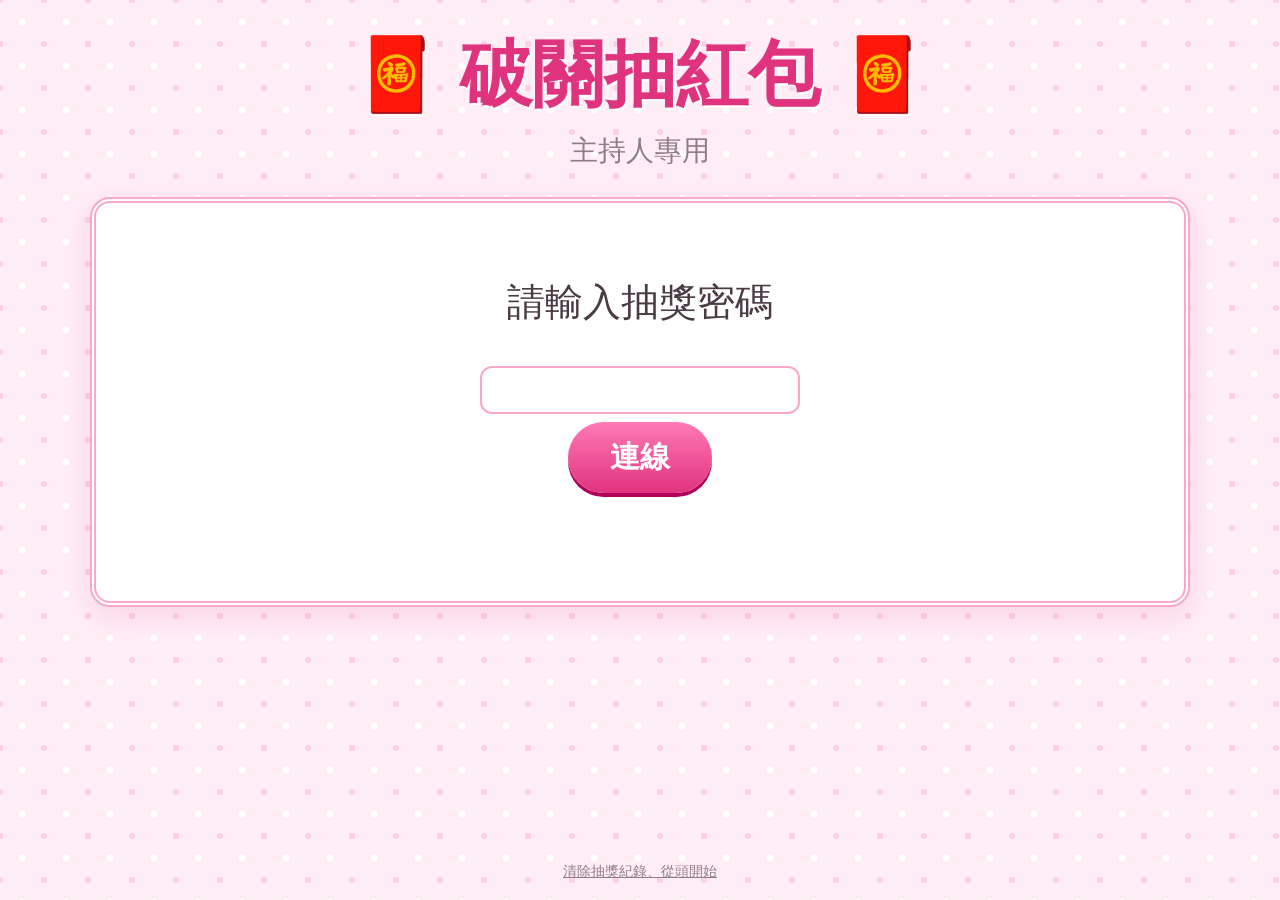
==== draw.html @ 4f55d428 "Add a projector-friendly lottery draw page draw.html reads the sign-up list from the Apps Script (pa" ====
<!doctype html>
<html lang="zh-Hant">
<head>
  <meta charset="utf-8">
  <meta name="viewport" content="width=device-width, initial-scale=1">
  <meta name="robots" content="noindex">
  <title>破關抽獎</title>
  <link rel="icon" href="data:image/svg+xml,<svg xmlns='http://www.w3.org/2000/svg' viewBox='0 0 100 100'><text y='.9em' font-size='90'>🧧</text></svg>">
  <style>
    /* 投影用抽獎頁：字要大、對比要夠，遠遠的賓客也看得到 */
    :root {
      --pink: #ff5fa2;
      --pink-deep: #e0337e;
      --pink-soft: #ffe3f0;
      --gold: #f0b400;
      --ink: #4a3b44;
      --muted: #8f7d88;
      --line: #f7a8cb;
    }
    * { box-sizing: border-box; }
    html, body { height: 100%; }
    body {
      margin: 0;
      color: var(--ink);
      font-family: "Noto Serif TC", "PMingLiU", "新細明體", "Songti TC", serif;
      background-color: #ffeef6;
      background-image:
        radial-gradient(#ffffff 3px, transparent 3.5px),
        radial-gradient(#ffd1e6 3px, transparent 3.5px);
      background-size: 44px 44px;
      background-position: 0 0, 22px 22px;
      overflow-x: hidden;
    }
    .page { min-height: 100%; display: flex; flex-direction: column; align-items: center; padding: 3vh 16px 2vh; text-align: center; }
    h1 { margin: 0 0 1vh; font-size: clamp(32px, 6vw, 72px); color: var(--pink-deep); text-shadow: 2px 2px 0 #fff; }
    .sub { margin: 0; font-size: clamp(16px, 2.2vw, 28px); color: var(--muted); }
    .card {
      width: min(1100px, 100%);
      margin-top: 3vh;
      padding: 4vh 3vw;
      background: #fff;
      border: 6px double var(--line);
      border-radius: 20px;
      box-shadow: 0 8px 30px rgba(224, 51, 126, .15);
    }
    .btn {
      font: inherit;
      font-size: clamp(18px, 2.4vw, 30px);
      font-weight: bold;
      padding: .5em 1.4em;
      margin: 8px;
      color: #fff;
      background: linear-gradient(#ff7ab5, var(--pink-deep));
      border: 0;
      border-radius: 999px;
      box-shadow: 0 4px 0 #b0005a;
      cursor: pointer;
    }
    .btn:active { transform: translateY(2px); box-shadow: 0 2px 0 #b0005a; }
    .btn:disabled { opacity: .4; cursor: not-allowed; }
    .btn-ghost { color: var(--pink-deep); background: #fff; border: 2px solid var(--line); box-shadow: none; }
    .btn-small { font-size: 15px; padding: .4em 1em; }
    input {
      font: inherit;
      font-size: 22px;
      padding: .4em .8em;
      border: 2px solid var(--line);
      border-radius: 12px;
      width: min(320px, 100%);
      text-align: center;
    }
    .muted { color: var(--muted); }
    .msg { min-height: 1.6em; color: #d0342c; font-size: 18px; }
    .count { font-size: clamp(64px, 14vw, 180px); font-weight: bold; color: var(--pink-deep); line-height: 1.1; }
    .count-label { font-size: clamp(20px, 3vw, 38px); }
    .ticker { margin: 2vh 0; font-size: clamp(16px, 2vw, 26px); color: var(--muted); min-height: 1.5em; }
    .prize { display: inline-block; padding: .2em 1em; font-size: clamp(22px, 3.4vw, 44px); font-weight: bold; color: #8a5a00; background: #fff6d6; border: 3px solid var(--gold); border-radius: 999px; }
    .stage {
      margin: 3vh auto;
      min-height: 2.2em;
      display: flex;
      flex-direction: column;
      align-items: center;
      justify-content: center;
      font-size: clamp(48px, 10vw, 150px);
      font-weight: bold;
      line-height: 1.15;
      overflow-wrap: anywhere;
    }
    .stage.rolling { color: var(--muted); }
    .stage.win { color: var(--pink-deep); animation: pop .5s ease-out; }
    .serial { font-family: "Courier New", monospace; font-size: clamp(22px, 3.4vw, 46px); letter-spacing: .2em; color: var(--ink); margin-top: .3em; }
    @keyframes pop { 0% { transform: scale(.6); } 70% { transform: scale(1.08); } 100% { transform: scale(1); } }
    .winners { width: min(1100px, 100%); margin-top: 3vh; display: flex; flex-wrap: wrap; gap: 12px; justify-content: center; }
    .winner { padding: 10px 18px; background: #fff; border: 2px dashed var(--line); border-radius: 12px; font-size: clamp(16px, 2vw, 24px); }
    .winner b { color: var(--pink-deep); }
    .winners.final { flex-direction: column; align-items: center; margin: 3vh 0 1vh; }
    .winners.final .winner { font-size: clamp(24px, 4vw, 52px); border-style: solid; }
    .winner small { font-family: "Courier New", monospace; color: var(--muted); }
    .foot { margin-top: auto; padding-top: 3vh; font-size: 14px; color: var(--muted); }
    .foot button { font: inherit; color: var(--muted); background: none; border: 0; text-decoration: underline; cursor: pointer; }
    .confetti { position: fixed; inset: 0; pointer-events: none; overflow: hidden; z-index: 10; }
    .confetti span { position: absolute; top: -10vh; font-size: clamp(24px, 4vw, 48px); animation: fall linear forwards; }
    @keyframes fall { to { transform: translateY(120vh) rotate(540deg); } }
    .demo { position: fixed; top: 8px; left: 8px; padding: 2px 10px; font-size: 14px; color: #fff; background: #8f7d88; border-radius: 6px; }
  </style>
</head>
<body>
  <div class="page" id="app"></div>
  <script src="content/settings.js"></script>
  <script>
  (function () {
    'use strict';
    const S = window.SETTINGS;
    const D = S.draw || { title: '抽獎', prizes: ['第 1 個紅包'] };
    const DEMO = /[?&]demo\b/.test(location.search);
    const STORE_KEY = DEMO ? 'wedding-draw-demo' : 'wedding-draw-v1';
    const KEY_KEY = 'wedding-draw-key';
    const app = document.getElementById('app');

    // ---------- 狀態（存在這台電腦，不小心重新整理也不會掉） ----------
    function fresh() {
      return { phase: 'login', entries: [], frozenAt: null, winners: [], skipped: [], current: null };
    }
    function load() {
      try { return Object.assign(fresh(), JSON.parse(localStorage.getItem(STORE_KEY) || '{}')); } catch (e) { return fresh(); }
    }
    function save() {
      try { localStorage.setItem(STORE_KEY, JSON.stringify(state)); } catch (e) { /* ignore */ }
    }
    let state = load();
    let key = '';
    try { key = sessionStorage.getItem(KEY_KEY) || ''; } catch (e) { /* ignore */ }

    const esc = (s) => String(s).replace(/[&<>"']/g, (c) => ({ '&': '&amp;', '<': '&lt;', '>': '&gt;', '"': '&quot;', "'": '&#39;' }[c]));
    const $ = (sel) => app.querySelector(sel);
    function randInt(n) {
      const buf = new Uint32Array(1);
      crypto.getRandomValues(buf);
      return buf[0] % n;
    }

    // ---------- 讀名單 ----------
    function demoEntries() {
      const names = ['王小明', '陳美麗', '林志強', '張雅婷', '李大華', '黃怡君', '吳建宏', '劉佳穎', '蔡宗翰', '楊淑芬',
        '許家豪', '鄭雅雯', '謝文傑', '郭品妤', '洪志明', '曾郁婷', '邱冠宇', '廖婉婷', '賴俊傑', '周欣怡',
        '葉承翰', '蘇芷涵', '莊子豪', '呂佩珊', '江柏翰', '何依婷', '羅國華', '高筱涵', '潘冠廷', '簡怡安'];
      return names.map((name, i) => ({ name, serial: 'DEMO' + String.fromCharCode(65 + (i % 26)) + (i % 10), at: i }));
    }

    async function fetchEntries() {
      if (DEMO) return demoEntries();
      if (!S.sheetUrl) throw new Error('settings.js 還沒設定 sheetUrl');
      const r = await fetch(S.sheetUrl, { method: 'POST', body: JSON.stringify({ action: 'list', key }) });
      let data;
      try { data = await r.json(); } catch (e) { throw new Error('讀不到名單：Apps Script 可能還沒更新成新版並重新部署'); }
      if (!data.ok) throw new Error(data.error === 'key' ? '密碼不對（或 Apps Script 還沒設定 DRAW_KEY）' : '讀取失敗');
      // 同一個序號只算一次
      const seen = new Set();
      return data.entries.filter((e) => e.serial && !seen.has(e.serial) && seen.add(e.serial));
    }

    // ---------- 畫面 ----------
    function header(sub) {
      return `<h1>${D.title}</h1><p class="sub">${sub}</p>${DEMO ? '<div class="demo">示範模式（假名單）</div>' : ''}`;
    }
    function footer() {
      return `<div class="foot"><button type="button" id="resetAll">清除抽獎紀錄、從頭開始</button></div>`;
    }

    function render() {
      clearInterval(render.timer);
      if (state.phase === 'login') return renderLogin();
      if (state.phase === 'collect') return renderCollect();
      return renderDraw();
    }

    function renderLogin() {
      if (DEMO) { state.entries = demoEntries(); state.phase = 'collect'; save(); return render(); }
      app.innerHTML = `
        ${header('主持人專用')}
        <form class="card" id="login">
          <p class="count-label">請輸入抽獎密碼</p>
          <input type="password" id="key" autocomplete="off" value="${esc(key)}">
          <div><button class="btn" type="submit">連線</button></div>
          <p class="msg" id="msg"></p>
        </form>
        ${footer()}`;
      $('#login').addEventListener('submit', async (e) => {
        e.preventDefault();
        key = $('#key').value.trim();
        $('#msg').textContent = '連線中……';
        try {
          state.entries = await fetchEntries();
          try { sessionStorage.setItem(KEY_KEY, key); } catch (err) { /* ignore */ }
          state.phase = 'collect';
          save();
          render();
        } catch (err) {
          $('#msg').textContent = err.message;
        }
      });
      bindFooter();
    }

    function renderCollect() {
      const latest = state.entries.slice(-5).reverse().map((e) => esc(e.name)).join('、');
      app.innerHTML = `
        ${header('破關的賓客都在名單裡！')}
        <div class="card">
          <div class="count">${state.entries.length}</div>
          <div class="count-label">位賓客已破關</div>
          <div class="ticker">${latest ? '最新破關：' + latest : '還沒有人破關……'}</div>
          <button class="btn" type="button" id="freeze" ${state.entries.length ? '' : 'disabled'}>截止登記，開始抽獎</button>
          <div><button class="btn btn-ghost btn-small" type="button" id="refresh">立即更新名單</button></div>
          <p class="msg" id="msg"></p>
        </div>
        ${footer()}`;
      const refresh = async () => {
        try {
          state.entries = await fetchEntries();
          save();
          if (state.phase === 'collect') renderCollect();
        } catch (err) {
          const m = $('#msg');
          if (m) m.textContent = err.message;
        }
      };
      $('#refresh').addEventListener('click', refresh);
      $('#freeze').addEventListener('click', async () => {
        await refresh();
        if (!confirm(`確定截止登記嗎？\n目前共 ${state.entries.length} 人，截止後再登記的就不算了。`)) return;
        state.phase = 'draw';
        state.frozenAt = Date.now();
        save();
        render();
      });
      bindFooter();
      if (!DEMO) render.timer = setInterval(refresh, 10000); // 每 10 秒自動更新
    }

    const pool = () => state.entries.filter((e) =>
      !state.winners.some((w) => w.serial === e.serial) && !state.skipped.includes(e.serial));
    const prizeIndex = () => state.winners.length;

    function renderDraw() {
      const done = prizeIndex() >= D.prizes.length;
      const cur = state.current; // 剛抽出、還沒確認的得獎者
      const prize = done ? '抽獎結束，恭喜得獎的賓客！' : D.prizes[prizeIndex()];
      let stage = '<span class="muted">？？？</span>';
      if (cur) stage = `<span>${esc(cur.name)}</span><span class="serial">序號 ${esc(cur.serial)}</span>`;
      let actions = '';
      if (!done && !cur) {
        actions = `<button class="btn" type="button" id="go" ${pool().length ? '' : 'disabled'}>開始抽獎</button>`;
      } else if (cur) {
        actions = `
          <button class="btn" type="button" id="confirm">恭喜！${prizeIndex() + 1 < D.prizes.length ? '下一個獎' : '完成'}</button>
          <button class="btn btn-ghost" type="button" id="redraw">不在現場，重抽</button>`;
      }
      const winners = state.winners.map((w) =>
        `<div class="winner">${esc(w.prize)}：<b>${esc(w.name)}</b> <small>${esc(w.serial)}</small></div>`).join('');
      app.innerHTML = `
        ${header(`共 ${state.entries.length} 位破關賓客參加抽獎`)}
        <div class="card">
          <div class="prize">${esc(prize)}</div>
          ${done && !cur ? `<div class="winners final">${winners}</div>` : `<div class="stage${cur ? ' win' : ''}" id="stage">${stage}</div>`}
          <div>${actions}</div>
          <p class="msg">${!done && !cur && !pool().length ? '名單裡的人都抽過了' : ''}</p>
        </div>
        ${winners && !done ? `<div class="winners">${winners}</div>` : ''}
        ${footer()}`;
      if ($('#go')) $('#go').addEventListener('click', roll);
      if ($('#confirm')) $('#confirm').addEventListener('click', () => {
        state.winners.push(Object.assign({ prize: D.prizes[prizeIndex()] }, state.current));
        state.current = null;
        save();
        render();
      });
      if ($('#redraw')) $('#redraw').addEventListener('click', () => {
        state.skipped.push(state.current.serial);
        state.current = null;
        save();
        roll();
      });
      bindFooter();
    }

    // 名字快速跳動，越來越慢，最後停在得獎者
    let rolling = false;
    function roll() {
      const candidates = pool();
      if (!candidates.length || rolling) return;
      rolling = true;
      const winner = candidates[randInt(candidates.length)];
      const btn = $('#go') || $('#redraw');
      if (btn) btn.disabled = true;
      const stageEl = $('#stage');
      stageEl.className = 'stage rolling';
      const start = performance.now();
      const total = 4000;
      const tick = () => {
        const t = performance.now() - start;
        if (t >= total) {
          rolling = false;
          state.current = { name: winner.name, serial: winner.serial };
          save();
          render();
          confetti();
          return;
        }
        const show = candidates.length > 1 ? candidates[randInt(candidates.length)] : winner;
        stageEl.innerHTML = `<span>${esc(show.name)}</span>`;
        setTimeout(tick, 50 + 400 * Math.pow(t / total, 3));
      };
      tick();
    }

    function confetti() {
      const box = document.createElement('div');
      box.className = 'confetti';
      const icons = ['🎉', '💗', '🧧', '✨', '🎊'];
      for (let i = 0; i < 40; i++) {
        const s = document.createElement('span');
        s.textContent = icons[i % icons.length];
        s.style.left = Math.random() * 100 + 'vw';
        s.style.animationDuration = 2.5 + Math.random() * 2.5 + 's';
        s.style.animationDelay = Math.random() * 0.8 + 's';
        box.appendChild(s);
      }
      document.body.appendChild(box);
      setTimeout(() => box.remove(), 6000);
    }

    function bindFooter() {
      const b = document.getElementById('resetAll');
      if (!b) return;
      b.addEventListener('click', () => {
        if (!confirm('確定要清除所有抽獎紀錄（包含已抽出的得獎者），從頭開始嗎？')) return;
        state = fresh();
        save();
        render();
      });
    }

    // 空白鍵也可以抽（主持人拿簡報筆、鍵盤都方便）
    document.addEventListener('keydown', (e) => {
      if (e.key !== ' ' || e.target.tagName === 'INPUT') return;
      const b = $('#go');
      if (b && !b.disabled) { e.preventDefault(); b.click(); }
    });

    render();
  })();
  </script>
</body>
</html>
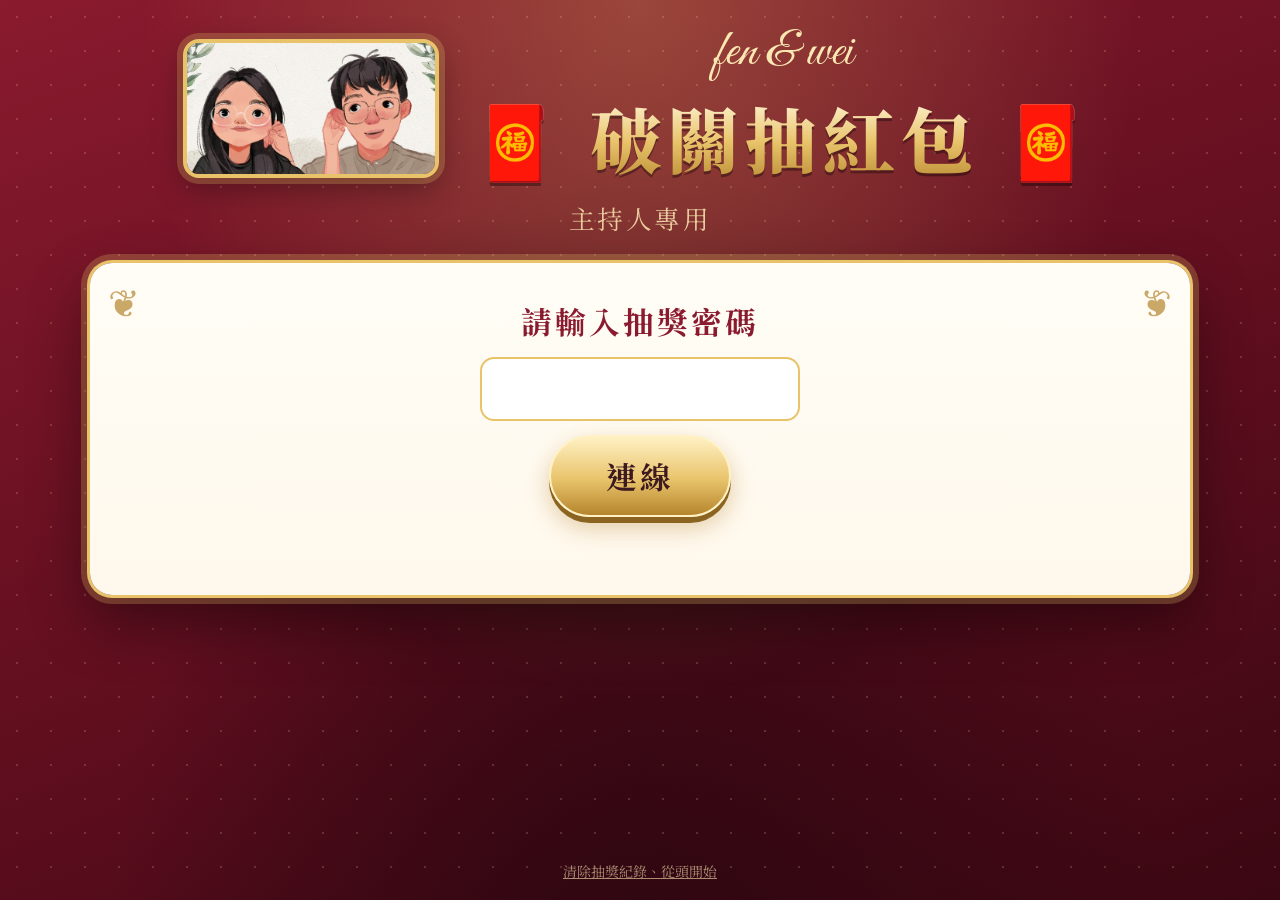
==== commit 121b320e: "Restyle the draw page in wine and gold with a slot reel Adds the couple illustration from the invita" ====
--- a/draw.html
+++ b/draw.html
@@ -6,106 +6,301 @@
   <meta name="robots" content="noindex">
   <title>破關抽獎</title>
   <link rel="icon" href="data:image/svg+xml,<svg xmlns='http://www.w3.org/2000/svg' viewBox='0 0 100 100'><text y='.9em' font-size='90'>🧧</text></svg>">
+  <link rel="preconnect" href="https://fonts.googleapis.com">
+  <link rel="preconnect" href="https://fonts.gstatic.com" crossorigin>
+  <link href="https://fonts.googleapis.com/css2?family=Noto+Serif+TC:wght@500;700;900&family=Great+Vibes&display=swap" rel="stylesheet">
   <style>
-    /* 投影用抽獎頁：字要大、對比要夠，遠遠的賓客也看得到 */
+    /* 投影用抽獎頁：酒紅 + 金色的喜氣風格，字要大，遠遠的賓客也看得到 */
     :root {
-      --pink: #ff5fa2;
-      --pink-deep: #e0337e;
-      --pink-soft: #ffe3f0;
-      --gold: #f0b400;
-      --ink: #4a3b44;
-      --muted: #8f7d88;
-      --line: #f7a8cb;
+      --wine: #5c0d1d;
+      --wine-2: #8a1a2e;
+      --red: #c62b3c;
+      --gold: #e8c36a;
+      --gold-light: #fbe7b2;
+      --gold-deep: #b5852d;
+      --cream: #fff8ec;
+      --ink: #3d1a20;
+      --muted: #9a7b6e;
     }
     * { box-sizing: border-box; }
     html, body { height: 100%; }
     body {
       margin: 0;
-      color: var(--ink);
-      font-family: "Noto Serif TC", "PMingLiU", "新細明體", "Songti TC", serif;
-      background-color: #ffeef6;
-      background-image:
-        radial-gradient(#ffffff 3px, transparent 3.5px),
-        radial-gradient(#ffd1e6 3px, transparent 3.5px);
-      background-size: 44px 44px;
-      background-position: 0 0, 22px 22px;
+      color: var(--cream);
+      font-family: "Noto Serif TC", "PMingLiU", "Songti TC", serif;
+      background:
+        radial-gradient(ellipse at 50% 0%, rgba(232, 195, 106, .28), transparent 55%),
+        radial-gradient(ellipse at 50% 120%, #2b0610, transparent 60%),
+        linear-gradient(160deg, var(--wine-2), var(--wine) 60%, #3a0712);
+      background-attachment: fixed;
       overflow-x: hidden;
     }
-    .page { min-height: 100%; display: flex; flex-direction: column; align-items: center; padding: 3vh 16px 2vh; text-align: center; }
-    h1 { margin: 0 0 1vh; font-size: clamp(32px, 6vw, 72px); color: var(--pink-deep); text-shadow: 2px 2px 0 #fff; }
-    .sub { margin: 0; font-size: clamp(16px, 2.2vw, 28px); color: var(--muted); }
-    .card {
-      width: min(1100px, 100%);
-      margin-top: 3vh;
-      padding: 4vh 3vw;
-      background: #fff;
-      border: 6px double var(--line);
-      border-radius: 20px;
-      box-shadow: 0 8px 30px rgba(224, 51, 126, .15);
-    }
-    .btn {
-      font: inherit;
-      font-size: clamp(18px, 2.4vw, 30px);
-      font-weight: bold;
-      padding: .5em 1.4em;
-      margin: 8px;
-      color: #fff;
-      background: linear-gradient(#ff7ab5, var(--pink-deep));
-      border: 0;
-      border-radius: 999px;
-      box-shadow: 0 4px 0 #b0005a;
-      cursor: pointer;
-    }
-    .btn:active { transform: translateY(2px); box-shadow: 0 2px 0 #b0005a; }
-    .btn:disabled { opacity: .4; cursor: not-allowed; }
-    .btn-ghost { color: var(--pink-deep); background: #fff; border: 2px solid var(--line); box-shadow: none; }
-    .btn-small { font-size: 15px; padding: .4em 1em; }
-    input {
-      font: inherit;
-      font-size: 22px;
-      padding: .4em .8em;
-      border: 2px solid var(--line);
-      border-radius: 12px;
-      width: min(320px, 100%);
-      text-align: center;
-    }
-    .muted { color: var(--muted); }
-    .msg { min-height: 1.6em; color: #d0342c; font-size: 18px; }
-    .count { font-size: clamp(64px, 14vw, 180px); font-weight: bold; color: var(--pink-deep); line-height: 1.1; }
-    .count-label { font-size: clamp(20px, 3vw, 38px); }
-    .ticker { margin: 2vh 0; font-size: clamp(16px, 2vw, 26px); color: var(--muted); min-height: 1.5em; }
-    .prize { display: inline-block; padding: .2em 1em; font-size: clamp(22px, 3.4vw, 44px); font-weight: bold; color: #8a5a00; background: #fff6d6; border: 3px solid var(--gold); border-radius: 999px; }
-    .stage {
-      margin: 3vh auto;
-      min-height: 2.2em;
+    /* 背景的細金點 */
+    body::before {
+      content: "";
+      position: fixed;
+      inset: 0;
+      pointer-events: none;
+      background-image: radial-gradient(rgba(251, 231, 178, .18) 1.2px, transparent 1.6px);
+      background-size: 34px 34px;
+    }
+    /* 飄浮的金色光點 */
+    .sparkles { position: fixed; inset: 0; pointer-events: none; overflow: hidden; }
+    .sparkles i {
+      position: absolute;
+      bottom: -20px;
+      width: 6px;
+      height: 6px;
+      border-radius: 50%;
+      background: var(--gold-light);
+      box-shadow: 0 0 10px 2px rgba(251, 231, 178, .7);
+      opacity: 0;
+      animation: rise linear infinite;
+    }
+    @keyframes rise {
+      0% { transform: translateY(0); opacity: 0; }
+      15% { opacity: .8; }
+      100% { transform: translateY(-110vh); opacity: 0; }
+    }
+
+    .page {
+      position: relative;
+      min-height: 100%;
       display: flex;
       flex-direction: column;
       align-items: center;
+      padding: 3vh 16px 2vh;
+      text-align: center;
+    }
+
+    /* ---------- 標題 ---------- */
+    .head { display: flex; align-items: center; justify-content: center; gap: 2.5vw; }
+    .couple {
+      flex: none;
+      width: clamp(150px, 20vw, 290px);
+      height: auto;
+      border-radius: 16px;
+      border: 4px solid var(--gold);
+      box-shadow: 0 0 0 6px rgba(232, 195, 106, .25), 0 10px 30px rgba(0, 0, 0, .35);
+      background: var(--cream);
+    }
+    .script { font-family: "Great Vibes", cursive; font-size: clamp(28px, 4vw, 56px); color: var(--gold-light); line-height: 1; }
+    h1 {
+      margin: .1em 0 0;
+      font-size: clamp(34px, 5.6vw, 80px);
+      font-weight: 900;
+      letter-spacing: .08em;
+      background: linear-gradient(180deg, #fff6d8 10%, var(--gold) 55%, var(--gold-deep));
+      -webkit-background-clip: text;
+      background-clip: text;
+      color: transparent;
+      filter: drop-shadow(0 3px 0 rgba(0, 0, 0, .35));
+    }
+    h1 .emo { color: #000; -webkit-text-fill-color: initial; }
+    .sub { margin: .4em 0 0; font-size: clamp(16px, 2vw, 26px); color: var(--gold-light); opacity: .85; letter-spacing: .1em; }
+
+    /* ---------- 主卡片 ---------- */
+    .card {
+      position: relative;
+      width: min(1100px, 100%);
+      margin-top: 3vh;
+      padding: 4vh 3vw 3.5vh;
+      color: var(--ink);
+      background: linear-gradient(180deg, #fffdf6, var(--cream));
+      border-radius: 22px;
+      box-shadow: 0 0 0 3px var(--gold), 0 0 0 9px rgba(232, 195, 106, .25), 0 25px 60px rgba(0, 0, 0, .45);
+    }
+    /* 四個角的金色花邊 */
+    .card::before, .card::after {
+      content: "❦";
+      position: absolute;
+      top: 10px;
+      font-size: clamp(22px, 3vw, 40px);
+      color: var(--gold-deep);
+      opacity: .7;
+    }
+    .card::before { left: 18px; }
+    .card::after { right: 18px; transform: scaleX(-1); }
+
+    .label { font-size: clamp(18px, 2.4vw, 32px); font-weight: 700; color: var(--wine-2); letter-spacing: .1em; }
+    .muted { color: var(--muted); }
+    .msg { min-height: 1.6em; margin: 10px 0 0; color: var(--red); font-size: 18px; }
+
+    .btn {
+      font: inherit;
+      font-size: clamp(18px, 2.4vw, 32px);
+      font-weight: 700;
+      letter-spacing: .1em;
+      padding: .55em 1.8em;
+      margin: 8px;
+      color: #fff;
+      background: linear-gradient(180deg, #e3485a, var(--red) 50%, #9c1626);
+      border: 2px solid var(--gold);
+      border-radius: 999px;
+      box-shadow: 0 6px 0 #6e0f1c, 0 10px 24px rgba(156, 22, 38, .4);
+      cursor: pointer;
+      transition: transform .1s, box-shadow .1s, filter .2s;
+    }
+    .btn:hover { filter: brightness(1.08); }
+    .btn:active { transform: translateY(4px); box-shadow: 0 2px 0 #6e0f1c, 0 4px 10px rgba(156, 22, 38, .4); }
+    .btn:disabled { opacity: .4; cursor: not-allowed; filter: grayscale(.4); }
+    .btn-gold { color: var(--ink); background: linear-gradient(180deg, #fff1c4, var(--gold) 55%, var(--gold-deep)); border-color: #fff1c4; box-shadow: 0 6px 0 #8a6420, 0 10px 24px rgba(181, 133, 45, .4); }
+    .btn-gold:active { box-shadow: 0 2px 0 #8a6420; }
+    .btn-ghost { color: var(--wine-2); background: transparent; border: 2px solid var(--gold-deep); box-shadow: none; }
+    .btn-ghost:active { transform: translateY(2px); box-shadow: none; }
+    .btn-small { font-size: 15px; padding: .45em 1.2em; letter-spacing: .05em; }
+    .go { font-size: clamp(22px, 3.2vw, 44px); padding: .5em 2.4em; animation: pulse 1.8s ease-in-out infinite; }
+    .go:disabled { animation: none; }
+    @keyframes pulse { 50% { box-shadow: 0 6px 0 #6e0f1c, 0 0 0 12px rgba(232, 195, 106, .25), 0 10px 30px rgba(156, 22, 38, .5); } }
+
+    input {
+      font: inherit;
+      font-size: 26px;
+      letter-spacing: .3em;
+      padding: .45em .8em;
+      margin: 14px 0 6px;
+      width: min(320px, 100%);
+      text-align: center;
+      color: var(--ink);
+      background: #fff;
+      border: 2px solid var(--gold);
+      border-radius: 14px;
+      outline: none;
+    }
+    input:focus { box-shadow: 0 0 0 5px rgba(232, 195, 106, .35); }
+
+    /* ---------- 名單收集 ---------- */
+    .count {
+      font-size: clamp(90px, 17vw, 230px);
+      font-weight: 900;
+      line-height: 1;
+      background: linear-gradient(180deg, #e3485a, var(--red) 45%, #7c1020);
+      -webkit-background-clip: text;
+      background-clip: text;
+      color: transparent;
+      font-variant-numeric: tabular-nums;
+    }
+    .chips { display: flex; flex-wrap: wrap; gap: 10px; justify-content: center; margin: 2.5vh 0; min-height: 2.6em; }
+    .chip {
+      padding: .25em .9em;
+      font-size: clamp(16px, 2vw, 26px);
+      color: var(--wine-2);
+      background: #fff3d6;
+      border: 1px solid var(--gold);
+      border-radius: 999px;
+      animation: chipIn .5s ease-out both;
+    }
+    @keyframes chipIn { from { transform: translateY(10px); opacity: 0; } }
+
+    /* ---------- 抽獎 ---------- */
+    .prize-row { display: flex; align-items: center; justify-content: center; gap: 14px; flex-wrap: wrap; }
+    .prize {
+      display: inline-block;
+      padding: .3em 1.4em;
+      font-size: clamp(24px, 3.6vw, 48px);
+      font-weight: 900;
+      letter-spacing: .12em;
+      color: #fff;
+      background: linear-gradient(180deg, #e3485a, var(--red));
+      border: 3px solid var(--gold);
+      border-radius: 12px;
+      box-shadow: 0 6px 18px rgba(156, 22, 38, .35);
+    }
+    .progress { font-size: clamp(16px, 2vw, 26px); color: var(--muted); }
+
+    /* 拉霸機式的名字轉輪 */
+    .reel {
+      --h: clamp(90px, 15vw, 210px);
+      position: relative;
+      height: var(--h);
+      margin: 4vh auto 2vh;
+      width: min(820px, 100%);
+      overflow: hidden;
+      border-radius: 18px;
+      background: linear-gradient(180deg, #f3e5c8, #fffaf0 30%, #fffaf0 70%, #f3e5c8);
+      box-shadow: inset 0 0 0 3px var(--gold), inset 0 10px 20px rgba(0, 0, 0, .12), inset 0 -10px 20px rgba(0, 0, 0, .12);
+    }
+    .reel::before, .reel::after {
+      content: "";
+      position: absolute;
+      left: 0;
+      right: 0;
+      height: 22%;
+      z-index: 2;
+      pointer-events: none;
+    }
+    .reel::before { top: 0; background: linear-gradient(#f0dfbd, transparent); }
+    .reel::after { bottom: 0; background: linear-gradient(transparent, #f0dfbd); }
+    .reel-strip { will-change: transform; }
+    .reel-item {
+      height: var(--h);
+      display: flex;
+      align-items: center;
       justify-content: center;
-      font-size: clamp(48px, 10vw, 150px);
+      padding: 0 .4em;
+      font-size: calc(var(--h) * .55);
+      font-weight: 900;
+      letter-spacing: .08em;
+      white-space: nowrap;
+      color: var(--ink);
+    }
+    .reel-item.long { font-size: calc(var(--h) * .38); }
+    .reel-item.idle { color: #d8c39a; letter-spacing: .3em; }
+    .reel.win { animation: glow 1.4s ease-in-out infinite; }
+    .reel.win .reel-item { color: var(--red); }
+    @keyframes glow {
+      50% { box-shadow: inset 0 0 0 3px var(--gold), 0 0 0 6px rgba(232, 195, 106, .6), 0 0 40px 10px rgba(232, 195, 106, .55); }
+    }
+    .serial {
+      display: inline-block;
+      margin-bottom: 2vh;
+      padding: .2em 1em;
+      font-family: "Courier New", monospace;
+      font-size: clamp(22px, 3.2vw, 44px);
       font-weight: bold;
-      line-height: 1.15;
-      overflow-wrap: anywhere;
-    }
-    .stage.rolling { color: var(--muted); }
-    .stage.win { color: var(--pink-deep); animation: pop .5s ease-out; }
-    .serial { font-family: "Courier New", monospace; font-size: clamp(22px, 3.4vw, 46px); letter-spacing: .2em; color: var(--ink); margin-top: .3em; }
-    @keyframes pop { 0% { transform: scale(.6); } 70% { transform: scale(1.08); } 100% { transform: scale(1); } }
-    .winners { width: min(1100px, 100%); margin-top: 3vh; display: flex; flex-wrap: wrap; gap: 12px; justify-content: center; }
-    .winner { padding: 10px 18px; background: #fff; border: 2px dashed var(--line); border-radius: 12px; font-size: clamp(16px, 2vw, 24px); }
-    .winner b { color: var(--pink-deep); }
-    .winners.final { flex-direction: column; align-items: center; margin: 3vh 0 1vh; }
-    .winners.final .winner { font-size: clamp(24px, 4vw, 52px); border-style: solid; }
-    .winner small { font-family: "Courier New", monospace; color: var(--muted); }
-    .foot { margin-top: auto; padding-top: 3vh; font-size: 14px; color: var(--muted); }
-    .foot button { font: inherit; color: var(--muted); background: none; border: 0; text-decoration: underline; cursor: pointer; }
+      letter-spacing: .25em;
+      color: var(--wine-2);
+      background: #fff3d6;
+      border: 2px dashed var(--gold-deep);
+      border-radius: 10px;
+    }
+    .serial-ph { height: calc(clamp(22px, 3.2vw, 44px) * 1.6); margin-bottom: 2vh; }
+
+    /* 得獎名單：金色票券 */
+    .winners { width: min(1100px, 100%); margin-top: 3vh; display: flex; flex-wrap: wrap; gap: 14px; justify-content: center; }
+    .ticket {
+      display: flex;
+      align-items: center;
+      gap: 12px;
+      padding: 10px 22px;
+      color: var(--ink);
+      background: linear-gradient(180deg, #fff6d8, var(--gold));
+      border-radius: 10px;
+      box-shadow: 0 6px 16px rgba(0, 0, 0, .3);
+      font-size: clamp(16px, 2vw, 26px);
+      animation: chipIn .5s ease-out both;
+    }
+    .ticket .p { font-size: .8em; color: var(--wine-2); font-weight: 700; padding-right: 12px; border-right: 2px dashed var(--gold-deep); }
+    .ticket b { font-size: 1.2em; }
+    .ticket small { font-family: "Courier New", monospace; color: var(--wine-2); }
+    .final { flex-direction: column; align-items: center; margin: 3vh 0 1vh; }
+    .final .ticket { font-size: clamp(24px, 3.6vw, 48px); padding: 14px 34px; }
+    .done-title { font-size: clamp(28px, 4.4vw, 60px); font-weight: 900; color: var(--red); letter-spacing: .1em; }
+
+    .foot { margin-top: auto; padding-top: 3vh; font-size: 14px; }
+    .foot button { font: inherit; color: var(--gold-light); opacity: .6; background: none; border: 0; text-decoration: underline; cursor: pointer; }
+    .foot button:hover { opacity: 1; }
+    .demo { position: fixed; top: 10px; left: 10px; z-index: 5; padding: 3px 12px; font-size: 14px; color: var(--ink); background: var(--gold-light); border-radius: 6px; }
+
+    /* 彩帶 */
     .confetti { position: fixed; inset: 0; pointer-events: none; overflow: hidden; z-index: 10; }
-    .confetti span { position: absolute; top: -10vh; font-size: clamp(24px, 4vw, 48px); animation: fall linear forwards; }
-    @keyframes fall { to { transform: translateY(120vh) rotate(540deg); } }
-    .demo { position: fixed; top: 8px; left: 8px; padding: 2px 10px; font-size: 14px; color: #fff; background: #8f7d88; border-radius: 6px; }
+    .confetti i { position: absolute; top: -5vh; width: 12px; height: 18px; border-radius: 2px; animation: fall linear forwards; }
+    .confetti span { position: absolute; top: -8vh; font-size: clamp(26px, 3.5vw, 46px); animation: fall linear forwards; }
+    @keyframes fall { to { transform: translateY(115vh) rotate(720deg); } }
   </style>
 </head>
 <body>
+  <div class="sparkles" id="sparkles" aria-hidden="true"></div>
   <div class="page" id="app"></div>
   <script src="content/settings.js"></script>
   <script>
@@ -117,6 +312,7 @@
     const STORE_KEY = DEMO ? 'wedding-draw-demo' : 'wedding-draw-v1';
     const KEY_KEY = 'wedding-draw-key';
     const app = document.getElementById('app');
+    const couplePhoto = D.photo ? (D.photo.includes('/') ? D.photo : 'photos/' + D.photo) : '';
 
     // ---------- 狀態（存在這台電腦，不小心重新整理也不會掉） ----------
     function fresh() {
@@ -144,14 +340,24 @@
     function demoEntries() {
       const names = ['王小明', '陳美麗', '林志強', '張雅婷', '李大華', '黃怡君', '吳建宏', '劉佳穎', '蔡宗翰', '楊淑芬',
         '許家豪', '鄭雅雯', '謝文傑', '郭品妤', '洪志明', '曾郁婷', '邱冠宇', '廖婉婷', '賴俊傑', '周欣怡',
-        '葉承翰', '蘇芷涵', '莊子豪', '呂佩珊', '江柏翰', '何依婷', '羅國華', '高筱涵', '潘冠廷', '簡怡安'];
+        '葉承翰', '蘇芷涵', '莊子豪', '呂佩珊', '江柏翰', '何依婷', '羅國華', '高筱涵', '潘冠廷', '歐陽娜娜'];
       return names.map((name, i) => ({ name, serial: 'DEMO' + String.fromCharCode(65 + (i % 26)) + (i % 10), at: i }));
     }
 
     async function fetchEntries() {
       if (DEMO) return demoEntries();
       if (!S.sheetUrl) throw new Error('settings.js 還沒設定 sheetUrl');
-      const r = await fetch(S.sheetUrl, { method: 'POST', body: JSON.stringify({ action: 'list', key }) });
+      // Google 偶爾會卡住不回應：15 秒沒回應就放棄，讓主持人再按一次
+      const ctl = new AbortController();
+      const timer = setTimeout(() => ctl.abort(), 15000);
+      let r;
+      try {
+        r = await fetch(S.sheetUrl, { method: 'POST', body: JSON.stringify({ action: 'list', key }), signal: ctl.signal });
+      } catch (e) {
+        throw new Error(e.name === 'AbortError' ? 'Google 沒有回應，請再按一次' : '連線失敗，請檢查網路後再試一次');
+      } finally {
+        clearTimeout(timer);
+      }
       let data;
       try { data = await r.json(); } catch (e) { throw new Error('讀不到名單：Apps Script 可能還沒更新成新版並重新部署'); }
       if (!data.ok) throw new Error(data.error === 'key' ? '密碼不對（或 Apps Script 還沒設定 DRAW_KEY）' : '讀取失敗');
@@ -162,7 +368,20 @@
 
     // ---------- 畫面 ----------
     function header(sub) {
-      return `<h1>${D.title}</h1><p class="sub">${sub}</p>${DEMO ? '<div class="demo">示範模式（假名單）</div>' : ''}`;
+      return `
+        <div class="head">
+          ${couplePhoto ? `<img class="couple" src="${esc(couplePhoto)}" alt="">` : ''}
+          <div>
+            <div class="script">${D.script || 'fen &amp; wei'}</div>
+            <h1>${titleHtml()}</h1>
+          </div>
+        </div>
+        <p class="sub">${sub}</p>
+        ${DEMO ? '<div class="demo">示範模式（假名單）</div>' : ''}`;
+    }
+    // 標題用金色漸層字，emoji 要另外包起來，不然會被塗成金色方塊
+    function titleHtml() {
+      return esc(D.title).replace(/(\p{Extended_Pictographic}️?)/gu, '<span class="emo">$1</span>');
     }
     function footer() {
       return `<div class="foot"><button type="button" id="resetAll">清除抽獎紀錄、從頭開始</button></div>`;
@@ -180,9 +399,9 @@
       app.innerHTML = `
         ${header('主持人專用')}
         <form class="card" id="login">
-          <p class="count-label">請輸入抽獎密碼</p>
+          <div class="label">請輸入抽獎密碼</div>
           <input type="password" id="key" autocomplete="off" value="${esc(key)}">
-          <div><button class="btn" type="submit">連線</button></div>
+          <div><button class="btn btn-gold" type="submit">連線</button></div>
           <p class="msg" id="msg"></p>
         </form>
         ${footer()}`;
@@ -190,6 +409,7 @@
         e.preventDefault();
         key = $('#key').value.trim();
         $('#msg').textContent = '連線中……';
+        $('#msg').className = 'msg muted';
         try {
           state.entries = await fetchEntries();
           try { sessionStorage.setItem(KEY_KEY, key); } catch (err) { /* ignore */ }
@@ -198,25 +418,33 @@
           render();
         } catch (err) {
           $('#msg').textContent = err.message;
+          $('#msg').className = 'msg';
         }
       });
       bindFooter();
     }
 
+    let shownCount = 0; // 數字從上次顯示的值往上跳
     function renderCollect() {
-      const latest = state.entries.slice(-5).reverse().map((e) => esc(e.name)).join('、');
+      clearInterval(render.timer);
+      const latest = state.entries.slice(-8).reverse().map((e, i) =>
+        `<span class="chip" style="animation-delay:${i * 60}ms">${esc(e.name)}</span>`).join('');
       app.innerHTML = `
-        ${header('破關的賓客都在名單裡！')}
+        ${header('完成解謎的賓客，都有機會抽中紅包！')}
         <div class="card">
-          <div class="count">${state.entries.length}</div>
-          <div class="count-label">位賓客已破關</div>
-          <div class="ticker">${latest ? '最新破關：' + latest : '還沒有人破關……'}</div>
-          <button class="btn" type="button" id="freeze" ${state.entries.length ? '' : 'disabled'}>截止登記，開始抽獎</button>
+          <div class="count" id="count">${shownCount}</div>
+          <div class="label">位賓客已破關</div>
+          <div class="chips">${latest || '<span class="muted">還沒有人破關……</span>'}</div>
+          <button class="btn btn-gold" type="button" id="freeze" ${state.entries.length ? '' : 'disabled'}>截止登記，開始抽獎</button>
           <div><button class="btn btn-ghost btn-small" type="button" id="refresh">立即更新名單</button></div>
           <p class="msg" id="msg"></p>
         </div>
         ${footer()}`;
+      countUp($('#count'), shownCount, state.entries.length);
+      shownCount = state.entries.length;
       const refresh = async () => {
+        if (refresh.busy) return;
+        refresh.busy = true;
         try {
           state.entries = await fetchEntries();
           save();
@@ -224,6 +452,8 @@
         } catch (err) {
           const m = $('#msg');
           if (m) m.textContent = err.message;
+        } finally {
+          refresh.busy = false;
         }
       };
       $('#refresh').addEventListener('click', refresh);
@@ -239,35 +469,70 @@
       if (!DEMO) render.timer = setInterval(refresh, 10000); // 每 10 秒自動更新
     }
 
+    function countUp(el, from, to) {
+      if (from === to) { el.textContent = to; return; }
+      const start = performance.now();
+      const dur = 900;
+      const step = (now) => {
+        const t = Math.min(1, (now - start) / dur);
+        el.textContent = Math.round(from + (to - from) * (1 - Math.pow(1 - t, 3)));
+        if (t < 1) requestAnimationFrame(step);
+      };
+      requestAnimationFrame(step);
+    }
+
     const pool = () => state.entries.filter((e) =>
       !state.winners.some((w) => w.serial === e.serial) && !state.skipped.includes(e.serial));
     const prizeIndex = () => state.winners.length;
+    const nameClass = (name) => (String(name).length > 4 ? ' long' : '');
+
+    function ticket(w) {
+      return `<div class="ticket"><span class="p">${esc(w.prize)}</span><b>${esc(w.name)}</b><small>${esc(w.serial)}</small></div>`;
+    }
 
     function renderDraw() {
-      const done = prizeIndex() >= D.prizes.length;
+      const total = D.prizes.length;
+      const done = prizeIndex() >= total;
       const cur = state.current; // 剛抽出、還沒確認的得獎者
-      const prize = done ? '抽獎結束，恭喜得獎的賓客！' : D.prizes[prizeIndex()];
-      let stage = '<span class="muted">？？？</span>';
-      if (cur) stage = `<span>${esc(cur.name)}</span><span class="serial">序號 ${esc(cur.serial)}</span>`;
-      let actions = '';
-      if (!done && !cur) {
-        actions = `<button class="btn" type="button" id="go" ${pool().length ? '' : 'disabled'}>開始抽獎</button>`;
-      } else if (cur) {
+      const winners = state.winners.map(ticket).join('');
+
+      if (done && !cur) {
+        app.innerHTML = `
+          ${header('恭喜以下得獎的賓客！')}
+          <div class="card">
+            <div class="done-title">🎉 抽獎結束 🎉</div>
+            <div class="winners final">${winners}</div>
+            <p class="muted">得獎的賓客請出示破關畫面截圖，核對序號後領取紅包</p>
+          </div>
+          ${footer()}`;
+        bindFooter();
+        return;
+      }
+
+      const reelItem = cur
+        ? `<div class="reel-item${nameClass(cur.name)}">${esc(cur.name)}</div>`
+        : '<div class="reel-item idle">？？？</div>';
+      let actions;
+      if (cur) {
         actions = `
-          <button class="btn" type="button" id="confirm">恭喜！${prizeIndex() + 1 < D.prizes.length ? '下一個獎' : '完成'}</button>
+          <button class="btn btn-gold" type="button" id="confirm">恭喜！${prizeIndex() + 1 < total ? '下一個獎' : '完成'}</button>
           <button class="btn btn-ghost" type="button" id="redraw">不在現場，重抽</button>`;
+      } else {
+        actions = `<button class="btn go" type="button" id="go" ${pool().length ? '' : 'disabled'}>開 始 抽 獎</button>`;
       }
-      const winners = state.winners.map((w) =>
-        `<div class="winner">${esc(w.prize)}：<b>${esc(w.name)}</b> <small>${esc(w.serial)}</small></div>`).join('');
       app.innerHTML = `
         ${header(`共 ${state.entries.length} 位破關賓客參加抽獎`)}
         <div class="card">
-          <div class="prize">${esc(prize)}</div>
-          ${done && !cur ? `<div class="winners final">${winners}</div>` : `<div class="stage${cur ? ' win' : ''}" id="stage">${stage}</div>`}
+          <div class="prize-row">
+            <span class="prize">🧧 ${esc(D.prizes[prizeIndex()])}</span>
+            <span class="progress">${prizeIndex() + 1} / ${total}</span>
+          </div>
+          <div class="reel${cur ? ' win' : ''}" id="reel"><div class="reel-strip" id="strip">${reelItem}</div></div>
+          ${cur ? `<div class="serial">序號 ${esc(cur.serial)}</div>` : '<div class="serial-ph"></div>'}
           <div>${actions}</div>
-          <p class="msg">${!done && !cur && !pool().length ? '名單裡的人都抽過了' : ''}</p>
+          <p class="msg">${!cur && !pool().length ? '名單裡的人都抽過了' : ''}</p>
         </div>
-        ${winners && !done ? `<div class="winners">${winners}</div>` : ''}
+        ${winners ? `<div class="winners">${winners}</div>` : ''}
         ${footer()}`;
       if ($('#go')) $('#go').addEventListener('click', roll);
       if ($('#confirm')) $('#confirm').addEventListener('click', () => {
@@ -280,55 +545,75 @@
         state.skipped.push(state.current.serial);
         state.current = null;
         save();
+        render();
         roll();
       });
       bindFooter();
     }
 
-    // 名字快速跳動，越來越慢，最後停在得獎者
+    // 拉霸機：一長串名字往上捲，越來越慢，最後停在得獎者
     let rolling = false;
+    roll.id = 0;
     function roll() {
       const candidates = pool();
       if (!candidates.length || rolling) return;
       rolling = true;
       const winner = candidates[randInt(candidates.length)];
-      const btn = $('#go') || $('#redraw');
-      if (btn) btn.disabled = true;
-      const stageEl = $('#stage');
-      stageEl.className = 'stage rolling';
-      const start = performance.now();
-      const total = 4000;
-      const tick = () => {
-        const t = performance.now() - start;
-        if (t >= total) {
-          rolling = false;
-          state.current = { name: winner.name, serial: winner.serial };
-          save();
-          render();
-          confetti();
-          return;
-        }
-        const show = candidates.length > 1 ? candidates[randInt(candidates.length)] : winner;
-        stageEl.innerHTML = `<span>${esc(show.name)}</span>`;
-        setTimeout(tick, 50 + 400 * Math.pow(t / total, 3));
+      const go = $('#go');
+      if (go) { go.disabled = true; go.textContent = '抽 獎 中 …'; }
+
+      const seq = [];
+      for (let i = 0; i < 46; i++) {
+        let pick = candidates[randInt(candidates.length)];
+        if (candidates.length > 1 && seq.length && pick.name === seq[seq.length - 1].name) pick = candidates[(candidates.indexOf(pick) + 1) % candidates.length];
+        seq.push(pick);
+      }
+      seq.push(winner);
+      const strip = $('#strip');
+      strip.innerHTML = '<div class="reel-item idle">？？？</div>' +
+        seq.map((e) => `<div class="reel-item${nameClass(e.name)}">${esc(e.name)}</div>`).join('');
+      const h = strip.firstElementChild.offsetHeight;
+      strip.style.transform = 'translateY(0)';
+      void strip.offsetHeight;
+      strip.style.transition = 'transform 5.2s cubic-bezier(.12, .62, .08, 1)';
+      strip.style.transform = `translateY(${-seq.length * h}px)`;
+
+      const id = ++roll.id;
+      const finish = () => {
+        if (!rolling || id !== roll.id) return;
+        rolling = false;
+        state.current = { name: winner.name, serial: winner.serial };
+        save();
+        render();
+        confetti();
       };
-      tick();
+      strip.addEventListener('transitionend', finish, { once: true });
+      setTimeout(finish, 5600); // 萬一 transitionend 沒觸發
     }
 
     function confetti() {
       const box = document.createElement('div');
       box.className = 'confetti';
-      const icons = ['🎉', '💗', '🧧', '✨', '🎊'];
-      for (let i = 0; i < 40; i++) {
+      const colors = ['#e8c36a', '#fbe7b2', '#c62b3c', '#ff8fa3', '#ffffff'];
+      for (let i = 0; i < 90; i++) {
+        const p = document.createElement('i');
+        p.style.left = Math.random() * 100 + 'vw';
+        p.style.background = colors[i % colors.length];
+        p.style.animationDuration = 2.8 + Math.random() * 2.4 + 's';
+        p.style.animationDelay = Math.random() * 0.6 + 's';
+        p.style.transform = `rotate(${Math.random() * 180}deg)`;
+        box.appendChild(p);
+      }
+      for (let i = 0; i < 10; i++) {
         const s = document.createElement('span');
-        s.textContent = icons[i % icons.length];
+        s.textContent = i % 2 ? '🧧' : '🎉';
         s.style.left = Math.random() * 100 + 'vw';
-        s.style.animationDuration = 2.5 + Math.random() * 2.5 + 's';
+        s.style.animationDuration = 3 + Math.random() * 2 + 's';
         s.style.animationDelay = Math.random() * 0.8 + 's';
         box.appendChild(s);
       }
       document.body.appendChild(box);
-      setTimeout(() => box.remove(), 6000);
+      setTimeout(() => box.remove(), 7000);
     }
 
     function bindFooter() {
@@ -337,10 +622,25 @@
       b.addEventListener('click', () => {
         if (!confirm('確定要清除所有抽獎紀錄（包含已抽出的得獎者），從頭開始嗎？')) return;
         state = fresh();
+        shownCount = 0;
         save();
         render();
       });
     }
+
+    // 背景的金色光點
+    (function sparkles() {
+      const box = document.getElementById('sparkles');
+      for (let i = 0; i < 28; i++) {
+        const s = document.createElement('i');
+        s.style.left = Math.random() * 100 + 'vw';
+        const size = 3 + Math.random() * 5;
+        s.style.width = s.style.height = size + 'px';
+        s.style.animationDuration = 9 + Math.random() * 10 + 's';
+        s.style.animationDelay = -Math.random() * 15 + 's';
+        box.appendChild(s);
+      }
+    })();
 
     // 空白鍵也可以抽（主持人拿簡報筆、鍵盤都方便）
     document.addEventListener('keydown', (e) => {
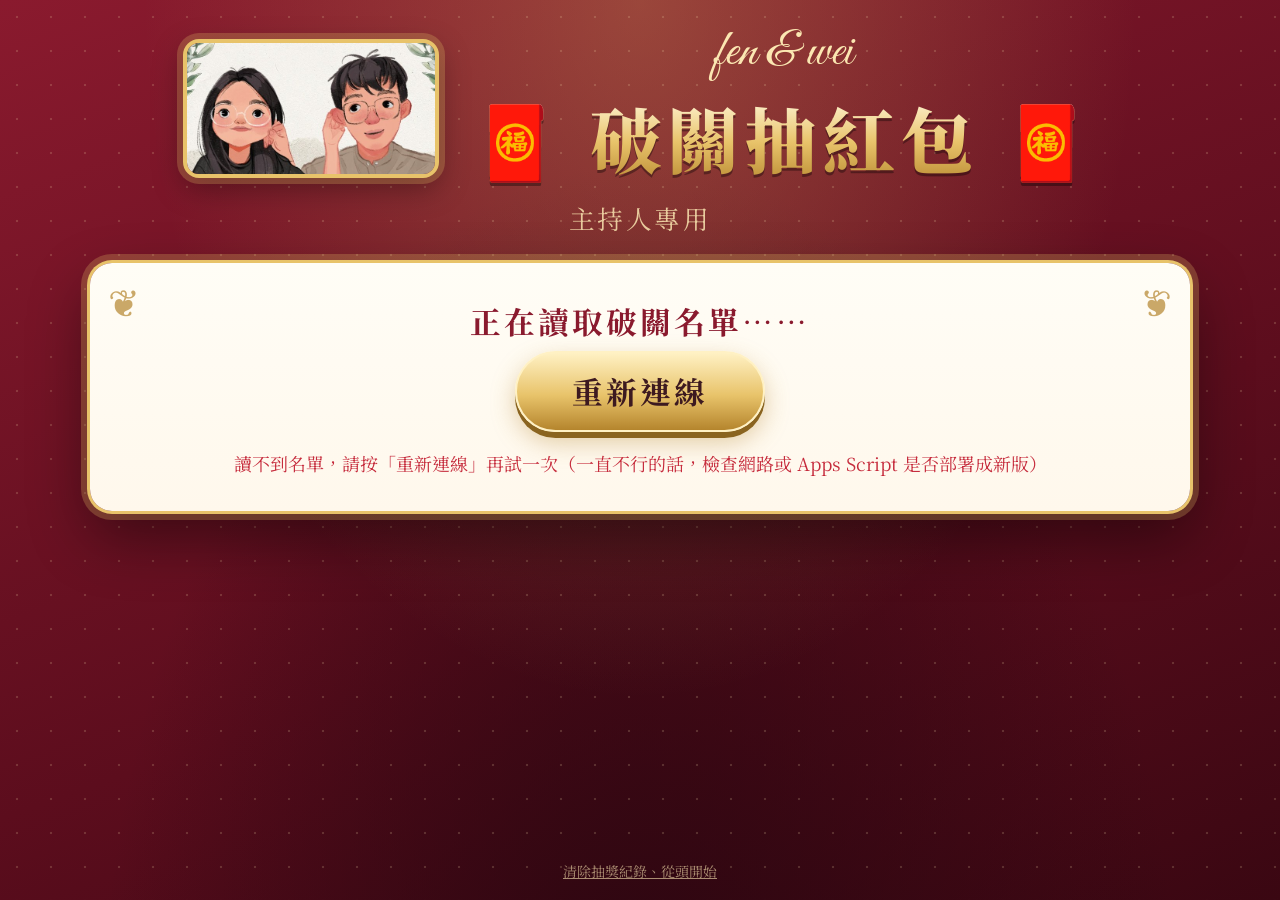
==== commit 7175f715: "Drop the draw password, retry flaky Google calls, dedupe by name+serial - draw.html connects on load" ====
--- a/draw.html
+++ b/draw.html
@@ -329,7 +329,7 @@
     try { key = sessionStorage.getItem(KEY_KEY) || ''; } catch (e) { /* ignore */ }
 
     const esc = (s) => String(s).replace(/[&<>"']/g, (c) => ({ '&': '&amp;', '<': '&lt;', '>': '&gt;', '"': '&quot;', "'": '&#39;' }[c]));
-    const $ = (sel) => app.querySelector(sel);
+    const $ = (sel, root) => (root || app).querySelector(sel);
     function randInt(n) {
       const buf = new Uint32Array(1);
       crypto.getRandomValues(buf);
@@ -344,26 +344,40 @@
       return names.map((name, i) => ({ name, serial: 'DEMO' + String.fromCharCode(65 + (i % 26)) + (i % 10), at: i }));
     }
 
-    async function fetchEntries() {
+    const idOf = (e) => e.serial + '|' + e.name;
+
+    async function fetchEntries(onRetry) {
       if (DEMO) return demoEntries();
       if (!S.sheetUrl) throw new Error('settings.js 還沒設定 sheetUrl');
-      // Google 偶爾會卡住不回應：15 秒沒回應就放棄，讓主持人再按一次
-      const ctl = new AbortController();
-      const timer = setTimeout(() => ctl.abort(), 15000);
-      let r;
-      try {
-        r = await fetch(S.sheetUrl, { method: 'POST', body: JSON.stringify({ action: 'list', key }), signal: ctl.signal });
-      } catch (e) {
-        throw new Error(e.name === 'AbortError' ? 'Google 沒有回應，請再按一次' : '連線失敗，請檢查網路後再試一次');
-      } finally {
-        clearTimeout(timer);
-      }
+      // Google 偶爾很慢或回錯誤頁（閒置後第一次要 5～15 秒，有時還會 404）：
+      // 每次最多等 20 秒，失敗就自動再試，最多 3 次
       let data;
-      try { data = await r.json(); } catch (e) { throw new Error('讀不到名單：Apps Script 可能還沒更新成新版並重新部署'); }
-      if (!data.ok) throw new Error(data.error === 'key' ? '密碼不對（或 Apps Script 還沒設定 DRAW_KEY）' : '讀取失敗');
-      // 同一個序號只算一次
+      let lastErr;
+      for (let attempt = 1; attempt <= 3 && !data; attempt++) {
+        if (attempt > 1 && onRetry) onRetry(attempt);
+        const ctl = new AbortController();
+        const timer = setTimeout(() => ctl.abort(), 20000);
+        try {
+          const r = await fetch(S.sheetUrl, { method: 'POST', body: JSON.stringify({ action: 'list', key }), signal: ctl.signal });
+          data = await r.json();
+        } catch (e) {
+          lastErr = e;
+        } finally {
+          clearTimeout(timer);
+        }
+      }
+      if (!data) {
+        throw new Error(lastErr && lastErr.name === 'AbortError'
+          ? 'Google 一直沒有回應，請按「重新連線」再試一次'
+          : '讀不到名單，請按「重新連線」再試一次（一直不行的話，檢查網路或 Apps Script 是否部署成新版）');
+      }
+      if (!data.ok && data.error === 'key') {
+        throw new Error(key ? '密碼不對' : 'Apps Script 還在要求密碼：請換上新版程式（DRAW_KEY 留空）並重新部署');
+      }
+      if (!data.ok) throw new Error('讀取失敗');
+      // 名字和序號都一樣才算同一個人（兩人剛好撞號時兩個都算）
       const seen = new Set();
-      return data.entries.filter((e) => e.serial && !seen.has(e.serial) && seen.add(e.serial));
+      return data.entries.filter((e) => e.serial && !seen.has(idOf(e)) && seen.add(idOf(e)));
     }
 
     // ---------- 畫面 ----------
@@ -396,22 +410,33 @@
 
     function renderLogin() {
       if (DEMO) { state.entries = demoEntries(); state.phase = 'collect'; save(); return render(); }
+      // 設定檔有 key 欄位（留空 = 不需要密碼）的話，打開就自動連線
+      const auto = typeof D.key === 'string';
+      if (auto) key = D.key;
       app.innerHTML = `
         ${header('主持人專用')}
         <form class="card" id="login">
-          <div class="label">請輸入抽獎密碼</div>
-          <input type="password" id="key" autocomplete="off" value="${esc(key)}">
-          <div><button class="btn btn-gold" type="submit">連線</button></div>
+          ${auto ? '<div class="label">正在讀取破關名單……</div>' : `
+            <div class="label">請輸入抽獎密碼</div>
+            <input type="password" id="key" autocomplete="off" value="${esc(key)}">`}
+          <div><button class="btn btn-gold" type="submit" ${auto ? 'hidden' : ''}>${auto ? '重新連線' : '連線'}</button></div>
           <p class="msg" id="msg"></p>
         </form>
         ${footer()}`;
-      $('#login').addEventListener('submit', async (e) => {
-        e.preventDefault();
-        key = $('#key').value.trim();
+      const form = $('#login');
+      const connect = async () => {
+        if (!auto) key = $('#key').value.trim();
+        const btn = $('button[type=submit]', form);
         $('#msg').textContent = '連線中……';
         $('#msg').className = 'msg muted';
+        // 第一次叫醒 Google 比較慢，5 秒後提示一下，免得以為當掉
+        const slow = setTimeout(() => {
+          if ($('#msg') && $('#msg').textContent === '連線中……') $('#msg').textContent = '連線中……第一次連線 Google 比較慢，大約要 10 秒，請稍候';
+        }, 5000);
         try {
-          state.entries = await fetchEntries();
+          state.entries = await fetchEntries((n) => {
+            if ($('#msg')) $('#msg').textContent = `Google 回應有點慢，自動重試中（第 ${n} 次）……`;
+          });
           try { sessionStorage.setItem(KEY_KEY, key); } catch (err) { /* ignore */ }
           state.phase = 'collect';
           save();
@@ -419,9 +444,14 @@
         } catch (err) {
           $('#msg').textContent = err.message;
           $('#msg').className = 'msg';
+          btn.hidden = false;
+        } finally {
+          clearTimeout(slow);
         }
-      });
+      };
+      form.addEventListener('submit', (e) => { e.preventDefault(); connect(); });
       bindFooter();
+      if (auto) connect();
     }
 
     let shownCount = 0; // 數字從上次顯示的值往上跳
@@ -479,10 +509,12 @@
         if (t < 1) requestAnimationFrame(step);
       };
       requestAnimationFrame(step);
+      // 分頁在背景時動畫會暫停：時間到就直接顯示正確數字
+      setTimeout(() => { el.textContent = to; }, dur + 100);
     }
 
     const pool = () => state.entries.filter((e) =>
-      !state.winners.some((w) => w.serial === e.serial) && !state.skipped.includes(e.serial));
+      !state.winners.some((w) => idOf(w) === idOf(e)) && !state.skipped.includes(idOf(e)));
     const prizeIndex = () => state.winners.length;
     const nameClass = (name) => (String(name).length > 4 ? ' long' : '');
 
@@ -542,7 +574,7 @@
         render();
       });
       if ($('#redraw')) $('#redraw').addEventListener('click', () => {
-        state.skipped.push(state.current.serial);
+        state.skipped.push(idOf(state.current));
         state.current = null;
         save();
         render();
